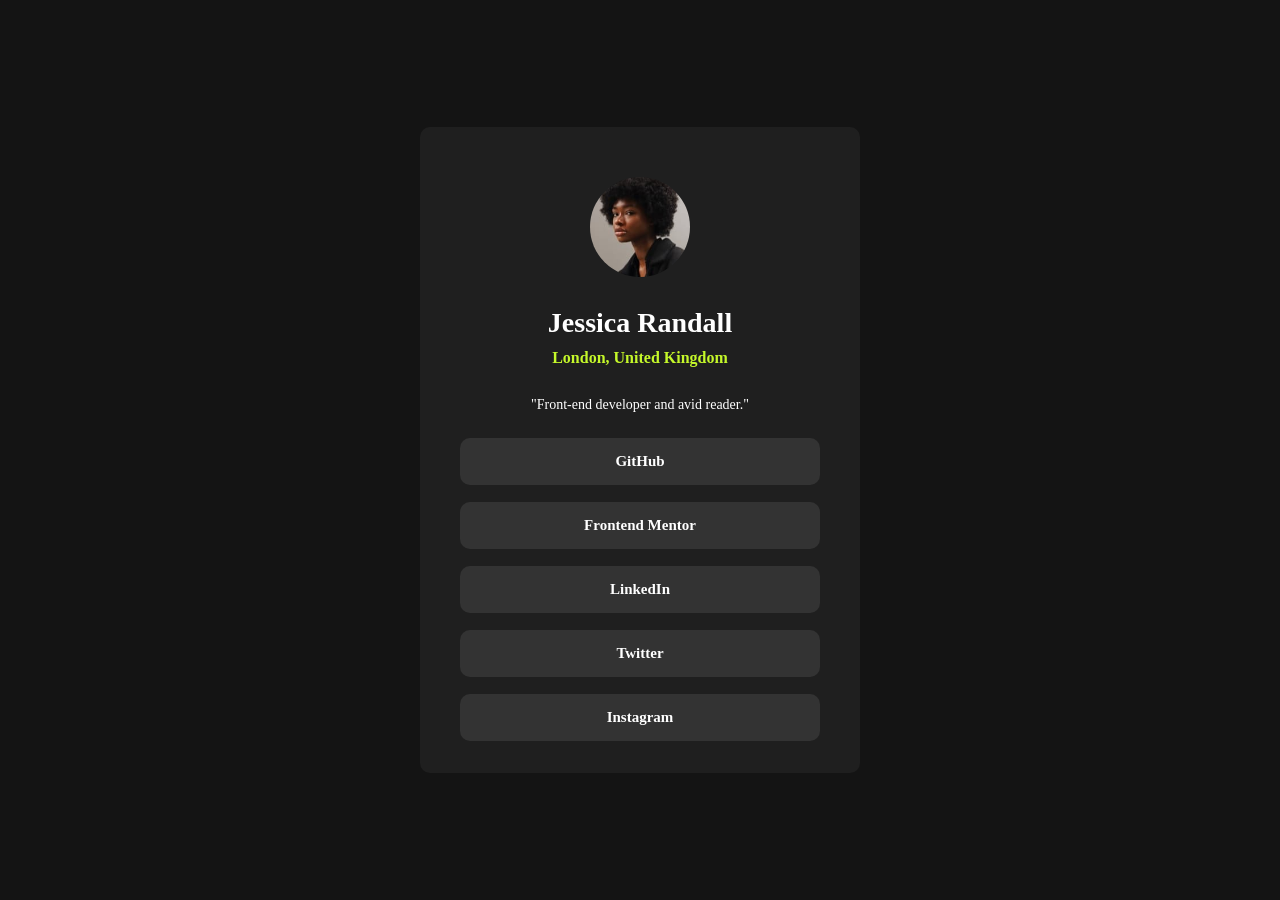
==== challenges/sociallinks/index.html @ 1563b7d7 "added sociallinks" ====
<!DOCTYPE html>
<html lang="en">
  <head>
    <meta charset="UTF-8">
    <meta name="viewport" content="width=device-width, initial-scale=1.0"> <!-- displays site properly based on user's device -->

    <link rel="icon" type="image/png" sizes="32x32" href="./assets/images/favicon-32x32.png">
    
    <title>Frontend Mentor | Social links profile</title>

    <!-- Feel free to remove these styles or customise in your own stylesheet 👍 -->
    <link href="style.css" rel="stylesheet">
  </head>
  <body>
    <div>
      <img src="assets/images/avatar-jessica.jpeg">
      <h1>Jessica Randall</h1>
      <h2>London, United Kingdom</h2>
      <p>"Front-end developer and avid reader."</p>

      <a tabindex="0" href="">GitHub</a>
      <a tabindex="0" href="">Frontend Mentor</a>
      <a tabindex="0" href="">LinkedIn</a>
      <a tabindex="0" href="">Twitter</a>
      <a tabindex="0" href="">Instagram</a>
      
      <!-- <footer      class="attribution">
        Challenge by <a href="https://www.frontendmentor.io?ref=challenge">Frontend Mentor</a>. 
        Coded by <a href="#">Your Name Here</a>.
      </footer> -->
    </div>
  </body>
</html>
---- challenges/sociallinks/style.css ----
@font-face {
    font-family: Inter-Variable;
    src: url(/assets/fonts/Inter-VariableFont_slnt\,wght.ttf);
}

body {
    background-color: hsl(0, 0%, 8%);
    font-family: Inter-Variable;
    color: hsl(0, 0%, 100%);
    flex-direction: column;
    align-items: center;
    font-size: 14px;
    font-weight: 400;
}

h1 {
    font-family: Inter-Variable;
    color: hsl(0, 0%, 100%);
    font-weight: 600;
    margin: 0;
    margin-top: 30px;
}

h2 {
    font-family: Inter-Variable;
    color: hsl(75, 94%, 57%);
    font-weight: 600;
    margin: 0;
    margin-top: 10px;
    font-size: 16px;
}

p {
    margin: 0;
    margin-top: 30px;
    margin-bottom: 20px;
}

div {
    margin: 0;
    position: absolute;
    top: 50%;
    left: 50%;
    -ms-transform: translate(-50%, -50%);
    transform: translate(-50%, -50%);
    border-radius: 10px;
    align-items: center;
    width: 400px;
    background-color: hsl(0, 0%, 12%);
    display: flex;
    flex-direction: column;
    padding: 20px;
}

img {
    width: 100px;
    border-radius: 50%;
    margin-top: 30px;
}

a {
    transition: color 0.1s, background-color 0.1s;
    border: 0;
    background-color: hsl(0, 0%, 20%);
    width: 90%;
    margin: 5px;
    text-align: center;
    padding: 15px 0 15px 0;
    border-radius: 10px;
    margin-bottom: 12px;
    color:white;
    font-weight: 700;
    font-size: 15px;
    cursor: pointer;
    text-decoration: none;
}

a:hover, a:focus {
    background-color: hsl(75, 94%, 57%);
    color:black;
    width: 90%;
}



@media all and (max-width:700px) {
    div {
        width:90%;
    }
}
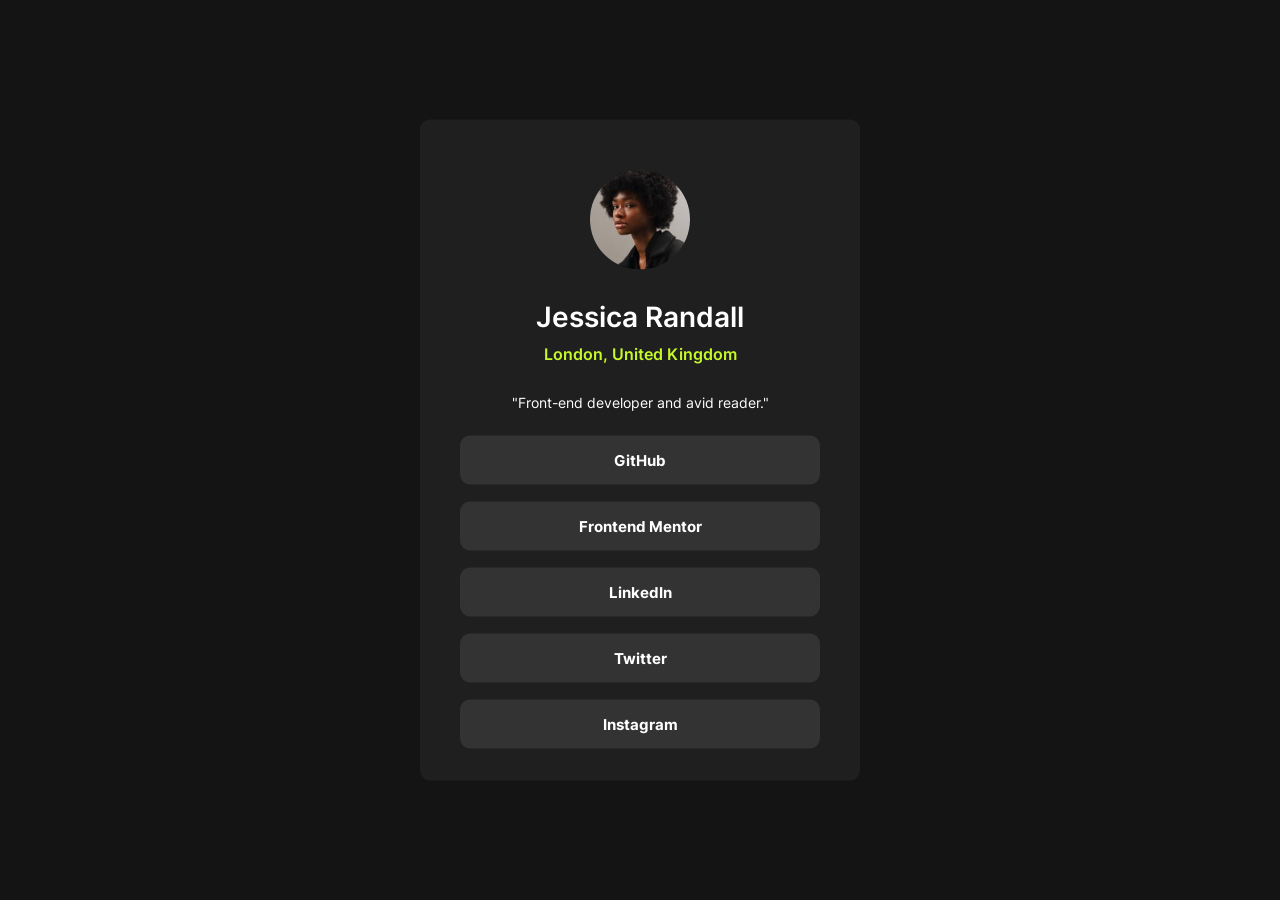
==== commit acc637ec: "added accessibility compliance" ====
--- a/challenges/sociallinks/index.html
+++ b/challenges/sociallinks/index.html
@@ -12,8 +12,8 @@
     <link href="style.css" rel="stylesheet">
   </head>
   <body>
-    <div>
-      <img src="assets/images/avatar-jessica.jpeg">
+    <main>
+      <img src="assets/images/avatar-jessica.jpeg" alt="Image of Jessica Randall">
       <h1>Jessica Randall</h1>
       <h2>London, United Kingdom</h2>
       <p>"Front-end developer and avid reader."</p>
@@ -28,6 +28,6 @@
         Challenge by <a href="https://www.frontendmentor.io?ref=challenge">Frontend Mentor</a>. 
         Coded by <a href="#">Your Name Here</a>.
       </footer> -->
-    </div>
+    </main>
   </body>
 </html>
--- a/challenges/sociallinks/style.css
+++ b/challenges/sociallinks/style.css
@@ -1,6 +1,6 @@
 @font-face {
     font-family: Inter-Variable;
-    src: url(/assets/fonts/Inter-VariableFont_slnt\,wght.ttf);
+    src: url(./assets/fonts/Inter-VariableFont_slnt-wght.ttf);
 }
 
 body {
@@ -36,7 +36,7 @@
     margin-bottom: 20px;
 }
 
-div {
+main {
     margin: 0;
     position: absolute;
     top: 50%;
@@ -78,7 +78,6 @@
 a:hover, a:focus {
     background-color: hsl(75, 94%, 57%);
     color:black;
-    width: 90%;
 }
 
 
